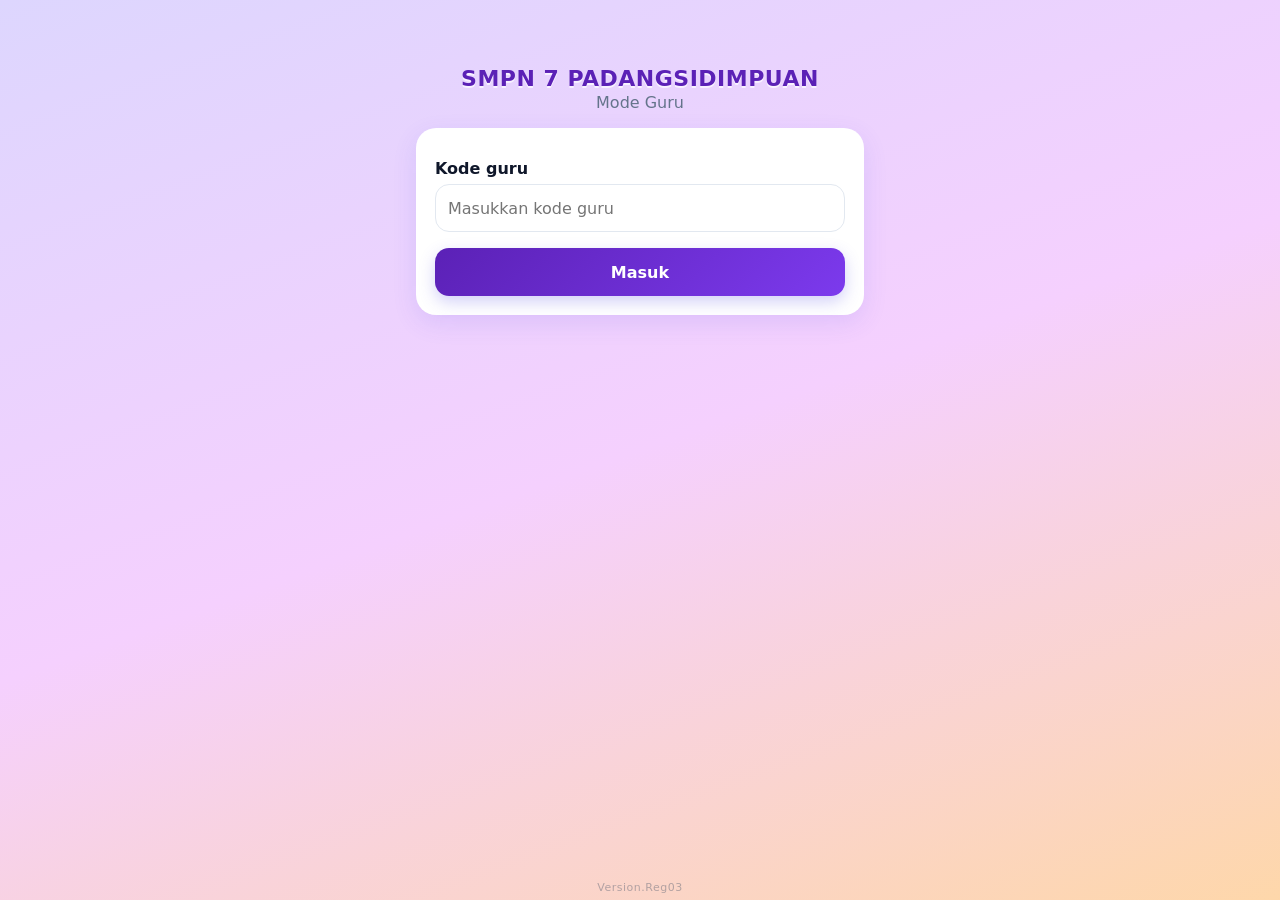
==== guru.html @ 6952d14f "Add files via upload" ====
<!DOCTYPE html>
<html lang="id">
<head>
<meta charset="UTF-8">
<meta name="viewport" content="width=device-width, initial-scale=1, viewport-fit=cover">
<meta name="theme-color" content="#5b21b6">
<title>GURU - SMPN 7 PADANGSIDIMPUAN</title>
<link rel="manifest" href="manifest-guru.webmanifest">
<link rel="icon" href="icon-guru-192.png">
<link rel="apple-touch-icon" href="icon-guru-192.png">
<link rel="stylesheet" href="style.css?v=Reg03">
</head>
<body>

<!-- ===================== HALAMAN: MASUK ===================== -->
<div id="h-login" class="halaman">
  <div class="wadah">
    <h1 class="judul-sekolah js-sekolah"></h1>
    <p class="sub">Portal Siswa</p>
    <div class="kartu">
      <label for="lg-nama">Nama</label>
      <div class="saran-wrap">
        <input id="lg-nama" class="isian" type="text" autocomplete="off" autocapitalize="words" placeholder="Ketik awal nama">
        <div id="lg-saran" class="saran"></div>
      </div>
      <label for="lg-kelas">Kelas</label>
      <select id="lg-kelas" class="isian"></select>
      <label for="lg-pw">Password</label>
      <div class="pw-wrap">
        <input id="lg-pw" class="isian" type="password" maxlength="6" autocomplete="off" autocapitalize="off" placeholder="6 huruf atau angka">
        <button type="button" class="mata" data-target="lg-pw" aria-label="Lihat password">👁️</button>
      </div>
      <div id="lg-galat" class="galat"></div>
      <button id="lg-masuk" class="btn">Masuk</button>
      <p class="tengah" style="margin:14px 0 0">Belum punya akun? <a href="#" id="lg-daftar">Daftar</a></p>
    </div>
  </div>
</div>

<!-- ===================== HALAMAN: DAFTAR ===================== -->
<div id="h-daftar" class="halaman">
  <div class="wadah">
    <h1 class="judul-sekolah js-sekolah"></h1>
    <p class="sub">Daftar Akun Baru</p>
    <div class="kartu">
      <div id="df-status" class="info"></div>
      <label for="df-nama">Nama</label>
      <div class="saran-wrap">
        <input id="df-nama" class="isian" type="text" autocomplete="off" autocapitalize="words" placeholder="Ketik awal nama lalu pilih">
        <div id="df-saran" class="saran"></div>
      </div>
      <div id="dg-nama" class="galat"></div>
      <label for="df-kelas">Kelas</label>
      <select id="df-kelas" class="isian"></select>
      <label for="df-pw">Password</label>
      <div class="pw-wrap">
        <input id="df-pw" class="isian" type="password" maxlength="6" autocomplete="off" autocapitalize="off" placeholder="6 huruf atau angka">
        <button type="button" class="mata" data-target="df-pw" aria-label="Lihat password">👁️</button>
      </div>
      <div id="df-hitung" class="hitung">0/6</div>
      <div id="dg-pw" class="galat"></div>
      <label for="df-pw2">Ulangi password</label>
      <div class="pw-wrap">
        <input id="df-pw2" class="isian" type="password" maxlength="6" autocomplete="off" autocapitalize="off" placeholder="Ketik ulang password">
        <button type="button" class="mata" data-target="df-pw2" aria-label="Lihat password">👁️</button>
      </div>
      <div id="dg-pw2" class="galat"></div>
      <div id="dg-umum" class="galat"></div>
      <button id="df-daftar" class="btn" disabled>Daftar</button>
      <button id="df-kembali" class="btn sekunder">Kembali</button>
    </div>
  </div>
</div>
<!-- ===================== HALAMAN: PILIH MATERI ===================== -->
<style>
.sapa{display:flex;align-items:center;justify-content:space-between;gap:10px}
.sapa b{display:block;font-size:18px}
.sapa span{color:var(--abu);font-size:14px}
.kartu-materi{display:flex;align-items:center;gap:14px;width:100%;text-align:left;border:0;font-family:inherit;font-size:16px;color:var(--teks);cursor:pointer}
.kartu-materi:active{background:var(--utama-muda)}
.kartu-materi .ikon{font-size:34px;width:52px;height:52px;display:flex;align-items:center;justify-content:center;background:var(--utama-muda);border-radius:14px;flex:none}
.kartu-materi .isi{flex:1}
.kartu-materi .isi b{display:block;font-size:18px;margin-bottom:6px}
.lencana{display:inline-block;padding:3px 10px;border-radius:999px;font-size:12px;font-weight:700;color:#fff}
.lencana.terkunci{background:#94a3b8}
.lencana.dikerjakan{background:var(--utama)}
.lencana.menunggu{background:var(--oranye)}
.lencana.nilai{background:var(--hijau)}
.input-kode{text-align:center;font-size:20px;letter-spacing:2px}
</style>
<div id="h-materi" class="halaman">
  <div class="wadah">
    <h1 class="judul-sekolah js-sekolah"></h1>
    <div class="kartu sapa">
      <div><b id="mt-nama"></b><span id="mt-kelas"></span></div>
      <button id="mt-keluar" class="btn sekunder kecil">Keluar</button>
    </div>
    <div id="mt-pindah" class="info"></div>
    <div id="mt-info" class="info"></div>
    <div id="mt-catatan" class="info">Nilai tertinggi yang akan dihitung. Jika ingin mengubah nilai, silakan pilih materinya dan minta remedi.</div>
    <div id="mt-daftar"></div>
  </div>
</div>
<!-- ===================== HALAMAN: SOAL ===================== -->
<style>
.bar-soal{position:sticky;top:0;z-index:30;background:#fff;box-shadow:0 2px 8px rgba(15,23,42,.1);padding-top:env(safe-area-inset-top)}
.bar-soal .in{max-width:480px;margin:0 auto;padding:10px 16px}
.bar-atas{display:flex;justify-content:space-between;align-items:center;gap:8px}
.bar-atas b{color:var(--utama)}
.simpan{font-size:12px;color:var(--abu)}
.simpan.gagal{color:var(--merah)}
.no-teks{font-weight:700;margin:4px 0 8px}
.bulatan{display:flex;flex-wrap:wrap;gap:6px}
.b{width:34px;height:34px;border-radius:50%;border:2px solid var(--garis);background:#fff;font-weight:700;font-size:14px;color:var(--abu);cursor:pointer;font-family:inherit;padding:0}
.b.isi{background:var(--utama);border-color:var(--utama);color:#fff}
.b.warn{background:var(--oranye);border-color:var(--oranye);color:#fff}
.b.kini{box-shadow:0 0 0 3px var(--utama-muda);border-color:var(--utama-gelap)}
.tingkat{font-size:12px;color:var(--abu);margin-bottom:6px}
.teks-soal{margin:0 0 8px;font-size:17px}
.besar{font-size:34px;font-weight:800;text-align:center;letter-spacing:2px;color:var(--utama);padding:10px 0;word-break:break-all}
.baris{display:flex;align-items:center;gap:10px;margin-top:10px}
.baris .bin,.baris .huruf{flex:1;font-size:22px;font-weight:700;letter-spacing:2px;color:var(--utama)}
.baris .isian{flex:1.2;text-align:center;font-size:20px;font-weight:700;letter-spacing:2px}
.foto-grid{display:flex;gap:10px;flex-wrap:wrap}
.fto{position:relative;width:calc(50% - 5px);aspect-ratio:1;border-radius:12px;overflow:hidden;background:#e2e8f0;display:flex;align-items:center;justify-content:center;font-size:13px;color:var(--abu);text-align:center}
.fto img{width:100%;height:100%;object-fit:cover}
.fto .hapus{position:absolute;top:6px;right:6px;width:32px;height:32px;border-radius:50%;border:0;background:rgba(15,23,42,.75);color:#fff;font-size:15px;cursor:pointer}
.tambah-foto{width:calc(50% - 5px);aspect-ratio:1;border:2px dashed var(--utama);border-radius:12px;background:var(--utama-muda);color:var(--utama-gelap);font-weight:700;font-size:14px;cursor:pointer;font-family:inherit;padding:6px}
.nav-bawah{position:fixed;left:0;right:0;bottom:0;z-index:30;background:#fff;box-shadow:0 -2px 8px rgba(15,23,42,.1);padding-bottom:env(safe-area-inset-bottom)}
.nav-bawah .in{max-width:480px;margin:0 auto;padding:10px 16px;display:flex;gap:10px}
.nav-bawah .btn{margin-top:0;flex:1}
.zoom{max-width:100%;max-height:90vh;border-radius:8px}
details summary{cursor:pointer;font-weight:600;color:var(--utama);padding:6px 0}
.tabel-kode{max-height:240px;overflow-y:auto;margin-top:6px}
.tabel-kode table{width:100%;border-collapse:collapse;font-size:13px}
.tabel-kode th,.tabel-kode td{border:1px solid var(--garis);padding:4px 6px;text-align:center}
.tabel-kode th{background:var(--utama-muda);position:sticky;top:0}
</style>
<div id="h-soal" class="halaman">
  <div class="bar-soal"><div class="in">
    <div class="bar-atas"><b id="sl-judul"></b><span id="sl-simpan" class="simpan"></span></div>
    <div id="sl-no" class="no-teks"></div>
    <div id="sl-bul" class="bulatan"></div>
  </div></div>
  <div class="wadah" style="padding-bottom:110px">
    <div class="kartu">
      <div id="sl-tingkat" class="tingkat"></div>
      <p id="sl-teks" class="teks-soal"></p>
      <div id="sl-tampil"></div>
    </div>
    <div class="kartu">
      <label style="margin-top:0">Jawaban</label>
      <div id="sl-jawab"></div>
      <div id="sl-tabel"></div>
    </div>
    <div class="kartu" id="sl-kartu-foto">
      <label style="margin-top:0">Foto pengerjaan (wajib, 1-2 foto)</label>
      <div id="sl-foto" class="foto-grid"></div>
      <input type="file" id="sl-file" accept="image/*" hidden>
      <div id="sl-fgalat" class="galat"></div>
    </div>
  </div>
  <div class="nav-bawah"><div class="in">
    <button id="sl-prev" class="btn sekunder">Sebelumnya</button>
    <button id="sl-next" class="btn">Berikutnya</button>
  </div></div>
</div>
<!-- ===================== HALAMAN: SELESAI ===================== -->
<style>
.semangat{font-size:19px;font-weight:700;color:var(--utama);margin:6px 0 0}
.ring-item{display:flex;justify-content:space-between;align-items:center;width:100%;padding:11px 4px;border:0;border-bottom:1px solid var(--garis);background:none;font-family:inherit;font-size:15px;text-align:left;color:var(--teks);cursor:pointer}
.ring-item:last-child{border-bottom:0}
.ring-item .ok{color:var(--hijau);font-weight:700}
.ring-item .kosong{color:var(--abu)}
.ring-item .warn{color:var(--oranye);font-weight:700}
.bar{height:16px;background:var(--garis);border-radius:999px;overflow:hidden;margin:14px 0 6px}
.bar>div{height:100%;width:0;background:var(--utama);border-radius:999px;transition:width .3s}
.persen{font-size:36px;font-weight:800;color:var(--utama);text-align:center}
.stempel{display:inline-block;border:6px solid var(--hijau);color:var(--hijau);font-size:34px;font-weight:900;padding:8px 22px;border-radius:12px;letter-spacing:4px;transform:rotate(-12deg);animation:cap .8s ease-out}
@keyframes cap{0%{transform:scale(4) rotate(-25deg);opacity:0}55%{transform:scale(.9) rotate(-12deg);opacity:1}70%{transform:scale(1.06) rotate(-15deg)}80%{transform:scale(1) rotate(-9deg)}90%{transform:scale(1) rotate(-14deg)}100%{transform:scale(1) rotate(-12deg)}}
</style>
<div id="h-selesai" class="halaman">
  <div class="wadah">
    <h1 class="judul-sekolah js-sekolah"></h1>
    <div class="kartu tengah"><div style="font-size:48px">🎉</div><p id="sx-semangat" class="semangat"></p></div>
    <div class="kartu"><b id="sx-judul"></b><div id="sx-ring"></div></div>
    <button id="sx-kirim" class="btn hijau">Kirim</button>
    <button id="sx-kembali" class="btn sekunder">Kembali ke soal</button>
  </div>
</div>

<!-- ===================== HALAMAN: KIRIM ===================== -->
<div id="h-kirim" class="halaman">
  <div class="wadah">
    <h1 class="judul-sekolah js-sekolah"></h1>
    <div id="kr-proses" class="kartu tengah">
      <b id="kr-judul">Mengirim jawaban</b>
      <div class="bar"><div id="kr-bar"></div></div>
      <div id="kr-persen" class="persen">0%</div>
      <p id="kr-tahap" style="margin:6px 0 0;color:var(--abu)"></p>
      <p style="margin:12px 0 0;color:var(--oranye);font-size:14px">Jangan menutup halaman ini selama proses.</p>
    </div>
    <div id="kr-gagal" class="kartu tengah" style="display:none">
      <div style="font-size:40px">⚠️</div>
      <b>Gagal mengirim, coba lagi</b>
      <p id="kr-pesan" style="color:var(--abu)"></p>
      <p style="font-size:14px">Jawaban kamu tetap aman di HP.</p>
      <button id="kr-ulang" class="btn">Coba lagi</button>
      <button id="kr-soal" class="btn sekunder">Kembali ke soal</button>
    </div>
    <div id="kr-sukses" class="kartu tengah" style="display:none">
      <div style="margin:18px 0 22px"><span class="stempel">TERKIRIM</span></div>
      <p style="font-size:17px;margin:0 0 4px"><b>Jawaban terkirim.</b></p>
      <p style="margin:0;color:var(--abu)">Nilai akan tampil setelah guru memeriksanya.</p>
      <button id="kr-materi" class="btn">Kembali ke pilih materi</button>
    </div>
  </div>
</div>
<!-- ===================== MODE GURU: LOGIN & MENU ===================== -->
<style>
.menu-grid{display:grid;grid-template-columns:1fr 1fr;gap:12px;margin-bottom:14px}
.menu-kartu{background:#fff;border:0;border-radius:16px;padding:18px 10px;box-shadow:0 2px 10px rgba(15,23,42,.08);font-family:inherit;font-size:15px;font-weight:700;color:var(--utama-gelap);cursor:pointer;display:flex;flex-direction:column;align-items:center;gap:8px;min-height:104px;justify-content:center}
.menu-kartu:active{background:var(--utama-muda)}
.menu-kartu span{font-size:32px}
.gulir{overflow-x:auto}
.tbl{width:100%;border-collapse:collapse;font-size:13px;background:#fff;table-layout:fixed}
.tbl th,.tbl td{border:1px solid var(--garis);padding:6px 5px;text-align:left;white-space:normal;word-break:break-word;line-height:1.25}
.tbl th{background:var(--utama-muda);color:var(--utama-gelap)}
.tbl td.pw{font-family:ui-monospace,Menlo,monospace;font-weight:700}
body.guru .wadah{padding-top:max(54px,calc(env(safe-area-inset-top) + 46px))}
#btn-kembali-guru{display:none;position:fixed;top:max(8px,env(safe-area-inset-top));left:8px;z-index:90;min-height:38px;padding:6px 14px;border:0;border-radius:999px;background:var(--utama);color:#fff;font-weight:700;font-size:14px;font-family:inherit;opacity:.4;cursor:pointer}
#btn-kembali-guru:active{opacity:.9}
#btn-kembali-guru.tampil{display:block}
.pilih-nilai{display:flex;gap:6px;margin-top:10px}
.nilai-deret{display:flex;flex-wrap:nowrap;gap:4px;margin-top:6px}
.nilai-sel{flex:1 1 0;min-width:0;background:#fff;border:1px solid var(--garis);border-radius:8px;padding:3px 4px;text-align:center}
.nilai-sel small{display:block;font-size:11px;color:var(--abu);line-height:1.2;white-space:nowrap;overflow:hidden;text-overflow:ellipsis}
.nilai-sel b{font-size:15px}
.nilai-sel.tertinggi{background:var(--utama-muda);border-color:var(--utama)}
.pn{flex:1;min-height:42px;padding:6px 4px;border:1.5px solid var(--garis);border-radius:10px;background:#fff;font-weight:700;font-size:13px;font-family:inherit;color:var(--teks);cursor:pointer}
.pn.salah.aktif{background:var(--merah);border-color:var(--merah);color:#fff}
.pn.sebagian.aktif{background:var(--oranye);border-color:var(--oranye);color:#fff}
.pn.benar.aktif{background:var(--hijau);border-color:var(--hijau);color:#fff}
#gn-nilai{background:#f1f5f9;font-weight:800;text-align:center;font-size:20px}
.rm-baris{display:flex;align-items:center;gap:8px;padding:10px 0;border-bottom:1px solid var(--garis)}
.rm-baris:last-child{border-bottom:0}
.rm-isi{flex:1;min-width:0}
.rm-isi small{display:block;color:var(--abu)}
.rm-btn{flex:none;width:46px;height:46px;border:0;border-radius:50%;color:#fff;font-size:22px;font-weight:700;cursor:pointer;font-family:inherit}
.rm-btn.ya{background:var(--hijau)}
.rm-btn.tdk{background:var(--merah)}
.item-murid .lencana{align-self:center;text-align:center}
.item-murid{display:flex;justify-content:space-between;gap:8px;width:100%;padding:12px 4px;border:0;border-bottom:1px solid var(--garis);background:none;font-family:inherit;font-size:15px;text-align:left;color:var(--teks);cursor:pointer}
.item-murid small{color:var(--abu)}
.item-murid.pilih{background:var(--utama-muda)}
.kode-baris{display:flex;align-items:center;gap:8px;margin-top:10px}
.kode-baris b{width:62px;flex:none}
.kode-baris .isian{flex:1;min-height:44px}
.sakelar{flex:none;min-width:76px;min-height:44px;border:0;border-radius:10px;font-weight:700;font-size:14px;color:#fff;cursor:pointer;font-family:inherit}
.sakelar.buka{background:var(--hijau)}
.sakelar.tutup{background:var(--merah)}
</style>
<div id="h-guruLogin" class="halaman">
  <div class="wadah">
    <h1 class="judul-sekolah js-sekolah"></h1>
    <p class="sub">Mode Guru</p>
    <div class="kartu">
      <label for="gl-kode">Kode guru</label>
      <input id="gl-kode" class="isian" type="password" autocomplete="off" autocapitalize="off" placeholder="Masukkan kode guru">
      <div id="gl-galat" class="galat"></div>
      <button id="gl-masuk" class="btn">Masuk</button>
      <button id="gl-kembali" class="btn sekunder">Kembali</button>
    </div>
  </div>
</div>

<div id="h-guruMenu" class="halaman">
  <div class="wadah">
    <h1 class="judul-sekolah js-sekolah"></h1>
    <p class="sub">Menu Guru</p>
    <div class="menu-grid">
      <button class="menu-kartu" data-go="guruKelas"><span>👥</span>Daftar kelas</button>
      <button class="menu-kartu" data-go="guruMurid"><span>🛠️</span>Kelola murid</button>
      <button class="menu-kartu" data-go="guruKode"><span>🔑</span>Kode soal</button>
      <button class="menu-kartu" data-go="guruTugas"><span>📝</span>Daftar tugas</button>
    </div>
    <button id="gm-keluar" class="btn sekunder">Keluar</button>
  </div>
</div>

<!-- ===================== MODE GURU: DAFTAR KELAS ===================== -->
<div id="h-guruKelas" class="halaman">
  <div class="wadah lebar">
    <h1 class="judul-sekolah">Daftar Kelas</h1>
    <div class="kartu">
      <label for="gk-kelas" style="margin-top:0">Pilih kelas</label>
      <select id="gk-kelas" class="isian"></select>
      <div id="gk-info" class="info" style="margin-top:10px"></div>
    </div>
    <div class="kartu" id="gk-tabel" style="padding:0;overflow:hidden"></div>
    <button id="gk-kembali" class="btn sekunder">Kembali ke menu</button>
  </div>
</div>

<!-- ===================== MODE GURU: KELOLA MURID ===================== -->
<div id="h-guruMurid" class="halaman">
  <div class="wadah">
    <h1 class="judul-sekolah">Kelola Murid</h1>
    <div class="kartu">
      <label for="gu-cari" style="margin-top:0">Cari nama (awalan, semua kelas)</label>
      <input id="gu-cari" class="isian" type="text" autocomplete="off" placeholder="Ketik awal nama">
      <div id="gu-info" class="info" style="margin-top:10px"></div>
      <div id="gu-daftar" style="margin-top:8px"></div>
    </div>
    <div id="gu-edit" class="kartu" style="display:none">
      <b id="gu-nama" style="font-size:18px"></b>
      <p id="gu-detail" style="margin:4px 0 0;color:var(--abu);font-size:14px"></p>
      <label>Reset password (6 huruf/angka)</label>
      <input id="gu-pw" class="isian" type="text" maxlength="6" autocomplete="off" autocapitalize="off" placeholder="Password baru">
      <button id="gu-simpanpw" class="btn">Reset password</button>
      <button id="gu-mandiri" class="btn sekunder">Murid atur ulang sendiri</button>
      <p style="margin:6px 0 0;color:var(--abu);font-size:13px">Password dikosongkan. Murid mengisi password baru lewat menu Daftar (nama dan kelas sama).</p>
      <label>Ubah kelas</label>
      <select id="gu-kelas" class="isian"></select>
      <button id="gu-simpankelas" class="btn">Pindahkan kelas</button>
      <div id="gu-galat" class="galat"></div>
    </div>
    <button id="gu-kembali" class="btn sekunder">Kembali ke menu</button>
  </div>
</div>

<!-- ===================== MODE GURU: KODE SOAL ===================== -->
<div id="h-guruKode" class="halaman">
  <div class="wadah">
    <h1 class="judul-sekolah">Kode Soal</h1>
    <div class="kartu">
      <label for="gd-materi" style="margin-top:0">Materi</label>
      <select id="gd-materi" class="isian"></select>
      <div id="gd-info" class="info" style="margin-top:10px"></div>
      <div id="gd-ujian" style="display:none;margin:0 0 12px"><button id="gd-tampil" class="btn sekunder"></button><p class="nl">Kode ujian berlaku 15 menit sejak dibuka, lalu terhapus otomatis. Murid yang sudah masuk tidak terganggu.</p></div>
      <div id="gd-baris"></div>
      <button id="gd-simpan" class="btn">Simpan</button>
    </div>
    <button id="gd-kembali" class="btn sekunder">Kembali ke menu</button>
  </div>
</div>
<!-- ===================== MODE GURU: DAFTAR TUGAS ===================== -->
<style>
.tb{display:inline-block;padding:3px 10px;border-radius:999px;font-size:12px;font-weight:700;color:#fff}
.tb.ya{background:var(--hijau)}
.tb.tdk{background:var(--merah)}
.tb.kos{background:#94a3b8}
.kelas-kartu{background:#fff;border:0;border-radius:16px;padding:14px 10px;box-shadow:0 2px 10px rgba(15,23,42,.08);font-family:inherit;color:var(--teks);cursor:pointer;text-align:center}
.kelas-kartu b{display:block;font-size:20px;color:var(--utama-gelap)}
.kelas-kartu small{display:block;color:var(--abu);margin-top:4px;font-size:12px}
.kelas-kartu.pilih{outline:3px solid var(--utama)}
.jwb{margin:6px 0;padding:8px 10px;background:var(--bg);border-radius:10px;font-size:15px;word-break:break-word}
.jwb small{display:block;color:var(--abu);font-size:12px}
.mini-foto{display:flex;gap:8px;margin-top:8px}
.mini-foto img{width:calc(50% - 4px);aspect-ratio:1;object-fit:cover;border-radius:10px;cursor:pointer}
.langkah{margin:6px 0 0;padding-left:20px;font-size:14px;color:#334155}
</style>
<div id="h-guruTugas" class="halaman">
  <div class="wadah">
    <h1 class="judul-sekolah">Daftar Tugas</h1>
    <button id="gt-remedi" class="btn sekunder" style="margin-top:0;margin-bottom:14px">🔁 Permintaan Remedi</button>
    <div class="kartu">
      <label for="gt-materi" style="margin-top:0">Materi</label>
      <div id="gt-materi" class="menu-grid"></div>
      <label for="gt-cari">Cari murid (semua kelas)</label>
      <input id="gt-cari" class="isian" type="text" autocomplete="off" placeholder="Ketik awal nama">
      <div id="gt-info" class="info" style="margin-top:10px"></div>
      <div id="gt-hasil"></div>
    </div>
    <div id="gt-kelas" class="menu-grid"></div>
    <div id="gt-daftarwrap" class="kartu" style="display:none">
      <div style="display:flex;justify-content:space-between;align-items:center;gap:8px">
        <b id="gt-judulkelas"></b>
        <button id="gt-rekap" class="btn sekunder kecil" style="margin-top:0">Rekap nilai</button>
      </div>
      <div id="gt-daftar"></div>
    </div>
    <button id="gt-kembali" class="btn sekunder">Kembali ke menu</button>
  </div>
</div>

<div id="h-guruRekap" class="halaman">
  <div class="wadah">
    <h1 class="judul-sekolah">Rekap Nilai</h1>
    <div class="kartu">
      <b id="gr-judul"></b>
      <div id="gr-info" class="info" style="margin-top:10px"></div>
      <div id="gr-tabel" style="margin-top:8px"></div>
    </div>
    <button id="gr-kembali" class="btn sekunder">Kembali</button>
  </div>
</div>

<!-- ===================== MODE GURU: PERMINTAAN REMEDI ===================== -->
<div id="h-guruRemedi" class="halaman">
  <div class="wadah">
    <h1 class="judul-sekolah">Permintaan Remedi</h1>
    <div class="kartu">
      <div id="rm-info" class="info"></div>
      <div id="rm-daftar"></div>
    </div>
    <button id="rm-kembali" class="btn sekunder">Kembali</button>
  </div>
</div>

<!-- ===================== MODE GURU: PENILAIAN ===================== -->
<div id="h-guruNilai" class="halaman">
  <div class="wadah" style="padding-bottom:24px">
    <div class="kartu">
      <div class="sapa">
        <div><b id="gn-nama"></b><span id="gn-kelas"></span></div>
        <button id="gn-kembali" class="btn sekunder kecil">Daftar</button>
      </div>
      <div id="gn-pos" class="info" style="margin-top:10px"></div>
    </div>
    <div id="gn-soal"></div>
    <div class="kartu">
      <div id="gn-namakecil" style="font-size:12px;color:var(--abu);margin-bottom:2px"></div>
      <b id="gn-auto"></b>
      <label for="gn-nilai">Nilai akhir (total otomatis)</label>
      <input id="gn-nilai" class="isian" type="text" readonly maxlength="3" autocomplete="off">
      <div id="gn-galat" class="galat"></div>
      <button id="gn-simpan" class="btn">Simpan nilai</button>
    </div>
    <div class="kartu">
      <div style="display:flex;gap:10px">
        <button id="gn-prev" class="btn sekunder" style="margin-top:0">Murid sebelumnya</button>
        <button id="gn-next" class="btn" style="margin-top:0">Murid berikutnya</button>
      </div>
      <button id="gn-bukaulang" class="btn sekunder" style="display:none">🔓 Buka ulang ujian</button>
      <button id="gn-kembali2" class="btn sekunder">Kembali ke daftar</button>
    </div>
  </div>
</div>

<button id="btn-kembali-guru" type="button">← Kembali</button>
<div class="versi"></div>
<div id="toast"></div>

<!-- ===================== BANK SOAL (tempel isi file apa adanya) ===================== -->
<script>window.MODE = 'guru';</script>
<script src="app.js?v=Reg03"></script>
</body>
</html>
---- style.css ----
:root{--utama:#1d4ed8;--utama-gelap:#1e40af;--utama-muda:#dbeafe;--hijau:#16a34a;--merah:#dc2626;--oranye:#ea580c;--bg:#f1f5f9;--kartu:#ffffff;--teks:#0f172a;--abu:#64748b;--garis:#e2e8f0}
body.guru{--utama:#5b21b6;--utama-gelap:#4c1d95;--utama-muda:#ede9fe}
*{box-sizing:border-box;-webkit-tap-highlight-color:transparent}
html,body{margin:0;padding:0}
body{font-family:system-ui,-apple-system,"Segoe UI",Roboto,sans-serif;font-size:16px;color:var(--teks);background:var(--bg);min-height:100vh}
.halaman{display:none}
.halaman.aktif{display:block}
.wadah{max-width:480px;margin:0 auto;padding:16px;padding-top:max(16px,env(safe-area-inset-top));padding-bottom:max(16px,env(safe-area-inset-bottom))}
.wadah.lebar{max-width:960px}
.judul-sekolah{margin:12px 0 2px;text-align:center;font-size:22px;color:var(--utama)}
.sub{margin:0 0 16px;text-align:center;color:var(--abu)}
.kartu{background:var(--kartu);border-radius:16px;padding:18px;box-shadow:0 2px 10px rgba(15,23,42,.08);margin-bottom:14px}
label{display:block;font-weight:600;margin:12px 0 6px}
.isian{width:100%;min-height:48px;padding:10px 12px;font-size:16px;border:1.5px solid var(--garis);border-radius:12px;background:#fff;color:var(--teks);font-family:inherit}
.isian:focus{outline:none;border-color:var(--utama)}
.btn{display:block;width:100%;min-height:48px;margin-top:16px;padding:12px;font-size:16px;font-weight:700;border:0;border-radius:12px;background:var(--utama);color:#fff;cursor:pointer;font-family:inherit}
.btn:active{background:var(--utama-gelap)}
.btn:disabled{background:#cbd5e1;color:#94a3b8;cursor:not-allowed}
.btn.sekunder{background:#fff;color:var(--utama);border:1.5px solid var(--utama)}
.btn.hijau{background:var(--hijau)}
.btn.merah{background:var(--merah)}
.btn.kecil{display:inline-block;width:auto;min-height:40px;margin-top:0;padding:8px 14px;font-size:14px}
.btn-guru{display:inline-block;width:auto;min-height:40px;margin-top:6px;padding:8px 22px;font-size:14px;font-weight:700;border:0;border-radius:999px;background:linear-gradient(135deg,#5b21b6,#db2777);color:#fff;cursor:pointer;font-family:inherit;box-shadow:0 4px 12px rgba(91,33,182,.3)}
.tengah{text-align:center}
a{color:var(--utama);font-weight:600}
.galat{color:var(--merah);font-size:13px;margin-top:4px;min-height:0}
.galat:empty{display:none}
.info{background:var(--utama-muda);color:var(--utama-gelap);padding:10px 12px;border-radius:10px;font-size:14px}
.info:empty{display:none}
.versi{position:fixed;left:0;right:0;bottom:6px;text-align:center;font-size:11px;letter-spacing:.5px;color:#475569;opacity:.4;filter:blur(.4px);pointer-events:none;z-index:60}
body[data-hal="soal"] .versi{bottom:calc(80px + env(safe-area-inset-bottom))}
.nl{font-size:14px;color:var(--abu);margin-top:4px}
.ns-baris{display:flex;gap:8px;align-items:center;margin-top:10px}
.ns-baris .isian{flex:1;text-align:center}
.ns-baris .btn{margin-top:0;width:auto;padding:0 14px}
.saran-wrap{position:relative}
.saran{display:none;position:absolute;left:0;right:0;top:100%;z-index:20;background:#fff;border:1.5px solid var(--garis);border-radius:12px;box-shadow:0 6px 18px rgba(15,23,42,.15);max-height:240px;overflow-y:auto;margin-top:4px}
.saran-item{padding:12px;border-bottom:1px solid var(--garis);cursor:pointer}
.saran-item:last-child{border-bottom:0}
.saran-item:active{background:var(--utama-muda)}
.pw-wrap{position:relative}
.pw-wrap .isian{padding-right:52px}
.mata{position:absolute;right:4px;top:4px;width:44px;height:40px;border:0;background:none;font-size:20px;cursor:pointer}
.hitung{text-align:right;font-size:12px;color:var(--abu);margin-top:4px}
.overlay{position:fixed;inset:0;z-index:100;background:rgba(15,23,42,.55);display:flex;align-items:center;justify-content:center;padding:20px}
.modal{background:#fff;border-radius:16px;padding:20px;width:100%;max-width:380px;box-shadow:0 10px 30px rgba(0,0,0,.3)}
.modal h3{margin:0 0 8px;font-size:18px}
.modal p{margin:0 0 4px;color:#334155;white-space:pre-line}
.modal .btn{margin-top:10px}
#toast{position:fixed;left:50%;bottom:calc(24px + env(safe-area-inset-bottom));transform:translateX(-50%);background:#0f172a;color:#fff;padding:10px 16px;border-radius:999px;font-size:14px;z-index:200;opacity:0;pointer-events:none;transition:opacity .25s;max-width:90%;text-align:center}
#toast.tampil{opacity:1}

/* ===== TAMPILAN BARU: modern & ceria ===== */
body{background:linear-gradient(160deg,#bfdbfe 0%,#ddd6fe 45%,#fbcfe8 100%);background-attachment:fixed}
body.guru{background:linear-gradient(160deg,#ddd6fe 0%,#f5d0fe 50%,#fed7aa 100%);background-attachment:fixed}
.judul-sekolah{font-weight:800;letter-spacing:.5px;text-shadow:0 2px 0 rgba(255,255,255,.7)}
.kartu{border-radius:20px;box-shadow:0 8px 24px rgba(79,70,229,.12);border:1px solid rgba(255,255,255,.8)}
.btn{border-radius:14px;background:linear-gradient(135deg,var(--utama),#7c3aed);box-shadow:0 6px 16px rgba(79,70,229,.25)}
.btn:active{filter:brightness(.92)}
.menu-kartu,.kelas-kartu{border-radius:20px;box-shadow:0 6px 18px rgba(79,70,229,.14);border:1px solid rgba(255,255,255,.9)}
.isian{border-radius:14px}
.item-murid.pilih,.menu-kartu.pilih{background:var(--utama-muda)}
.menu-kartu.pilih{outline:3px solid var(--utama)}
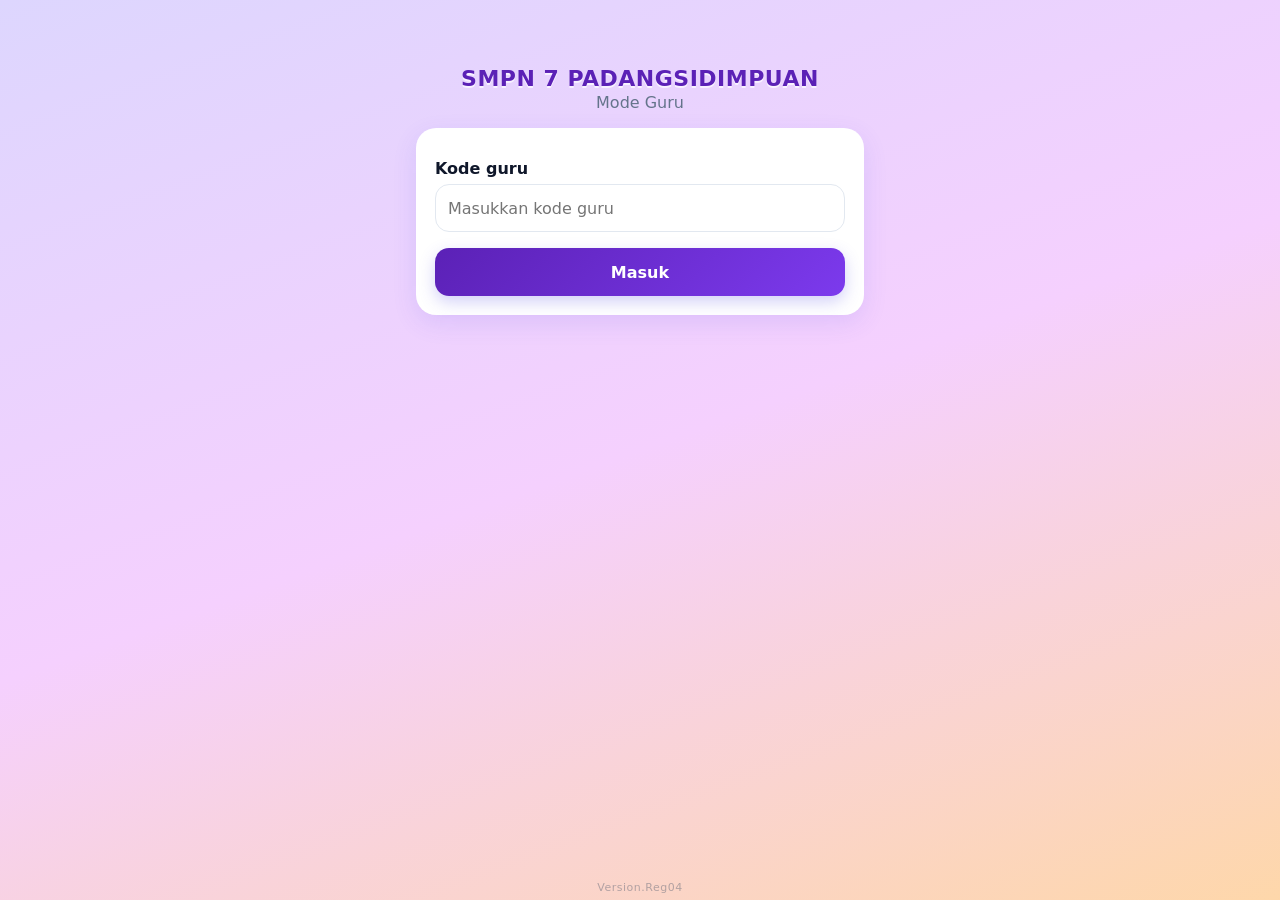
==== commit 9e6a214e: "Add files via upload" ====
--- a/guru.html
+++ b/guru.html
@@ -8,7 +8,7 @@
 <link rel="manifest" href="manifest-guru.webmanifest">
 <link rel="icon" href="icon-guru-192.png">
 <link rel="apple-touch-icon" href="icon-guru-192.png">
-<link rel="stylesheet" href="style.css?v=Reg03">
+<link rel="stylesheet" href="style.css?v=Reg04">
 </head>
 <body>
 
@@ -283,8 +283,52 @@
       <button class="menu-kartu" data-go="guruMurid"><span>🛠️</span>Kelola murid</button>
       <button class="menu-kartu" data-go="guruKode"><span>🔑</span>Kode soal</button>
       <button class="menu-kartu" data-go="guruTugas"><span>📝</span>Daftar tugas</button>
+      <button class="menu-kartu" data-go="guruRekapMenu"><span>📊</span>Rekap nilai</button>
+      <button class="menu-kartu" data-go="guruVoting"><span>🗳️</span>Voting guru</button>
+      <button class="menu-kartu" data-go="guruAlasan"><span>💬</span>Alasan voting</button>
     </div>
     <button id="gm-keluar" class="btn sekunder">Keluar</button>
+  </div>
+</div>
+
+<!-- ===================== MODE GURU: VOTING GURU ===================== -->
+<style>
+.btn.redup{opacity:.5}
+.al-judul{padding:10px 12px;font-weight:700;color:var(--utama-gelap)}
+.al-n{font-weight:700}
+.al-r{font-size:12px;color:var(--abu);margin-top:3px}
+</style>
+<div id="h-guruVoting" class="halaman">
+  <div class="wadah">
+    <h1 class="judul-sekolah">Voting Guru</h1>
+    <div class="kartu">
+      <div id="gv-info" class="info"></div>
+      <button id="gv-tampil" class="btn sekunder" type="button"></button>
+    </div>
+    <div class="kartu">
+      <label style="margin-top:0">Layar juara (voting.html)</label>
+      <button id="gv-j3" class="btn sekunder redup" type="button"></button>
+      <button id="gv-j2" class="btn sekunder redup" type="button"></button>
+      <button id="gv-j1" class="btn sekunder redup" type="button"></button>
+      <button id="gv-ulang" class="btn sekunder" type="button">🔄 Ulang dari awal</button>
+      <p class="nl">Tekan berurutan: juara 3, lalu 2, lalu 1. Layar menghitung mundur 5 detik, lalu kembang api dan nama juara muncul.</p>
+    </div>
+    <button id="gv-kembali" class="btn sekunder">Kembali ke menu</button>
+  </div>
+</div>
+
+<!-- ===================== MODE GURU: ALASAN VOTING ===================== -->
+<div id="h-guruAlasan" class="halaman">
+  <div class="wadah lebar">
+    <h1 class="judul-sekolah">Alasan Voting</h1>
+    <div class="kartu">
+      <label for="al-kelas" style="margin-top:0">Pilih kelas</label>
+      <select id="al-kelas" class="isian"></select>
+      <div id="al-info" class="info" style="margin-top:10px"></div>
+    </div>
+    <div class="kartu" id="al-rekap" style="padding:0;overflow:hidden;display:none"></div>
+    <div class="kartu" id="al-tabel" style="padding:0;overflow:hidden;display:none"></div>
+    <button id="al-kembali" class="btn sekunder">Kembali ke menu</button>
   </div>
 </div>
 
@@ -338,6 +382,8 @@
       <select id="gd-materi" class="isian"></select>
       <div id="gd-info" class="info" style="margin-top:10px"></div>
       <div id="gd-ujian" style="display:none;margin:0 0 12px"><button id="gd-tampil" class="btn sekunder"></button><p class="nl">Kode ujian berlaku 15 menit sejak dibuka, lalu terhapus otomatis. Murid yang sudah masuk tidak terganggu.</p></div>
+      <div style="margin:0 0 12px"><button id="gd-pid" class="btn sekunder" type="button"></button>
+        <button id="gd-pidreset" class="btn sekunder" type="button" style="margin-top:8px">🔄 Reset daftar pelanggaran di layar PID</button></div>
       <div id="gd-baris"></div>
       <button id="gd-simpan" class="btn">Simpan</button>
     </div>
@@ -396,6 +442,35 @@
   </div>
 </div>
 
+<!-- ===================== MODE GURU: REKAP NILAI SEMUA MATERI ===================== -->
+<style>
+.rk-kelas{display:grid;grid-template-columns:repeat(4,1fr);gap:6px}
+.rk-kelas button{min-height:44px;border:1.5px solid var(--garis);border-radius:12px;background:#fff;color:var(--teks);font-family:inherit;font-size:14px;font-weight:700;cursor:pointer}
+.rk-kelas button.pilih{background:var(--utama);border-color:var(--utama);color:#fff}
+.rk-tbl{width:100%;border-collapse:collapse;table-layout:fixed;background:#fff}
+.rk-tbl th,.rk-tbl td{border:1px solid var(--garis);padding:6px 2px;text-align:center;font-size:11px;line-height:1.25;word-break:break-word}
+.rk-tbl th{background:var(--utama-muda);color:var(--utama-gelap)}
+.rk-tbl td.n{text-align:left;padding-left:5px}
+.rk-tbl td.k{color:#94a3b8}
+.rk-ket{font-size:11px;color:var(--abu);margin-top:8px;line-height:1.6}
+</style>
+<div id="h-guruRekapMenu" class="halaman">
+  <div class="wadah">
+    <h1 class="judul-sekolah">Rekap Nilai</h1>
+    <div class="kartu">
+      <label style="margin-top:0">Pilih kelas</label>
+      <div id="rk-kelas" class="rk-kelas"></div>
+    </div>
+    <div class="kartu">
+      <b id="rk-judul"></b>
+      <div id="rk-info" class="info" style="margin-top:10px"></div>
+      <div id="rk-tabel" style="margin-top:8px"></div>
+      <div id="rk-ket" class="rk-ket"></div>
+    </div>
+    <button id="rk-kembali" class="btn sekunder">Kembali ke menu</button>
+  </div>
+</div>
+
 <!-- ===================== MODE GURU: PERMINTAAN REMEDI ===================== -->
 <div id="h-guruRemedi" class="halaman">
   <div class="wadah">
@@ -444,6 +519,6 @@
 
 <!-- ===================== BANK SOAL (tempel isi file apa adanya) ===================== -->
 <script>window.MODE = 'guru';</script>
-<script src="app.js?v=Reg03"></script>
+<script src="app.js?v=Reg04"></script>
 </body>
 </html>
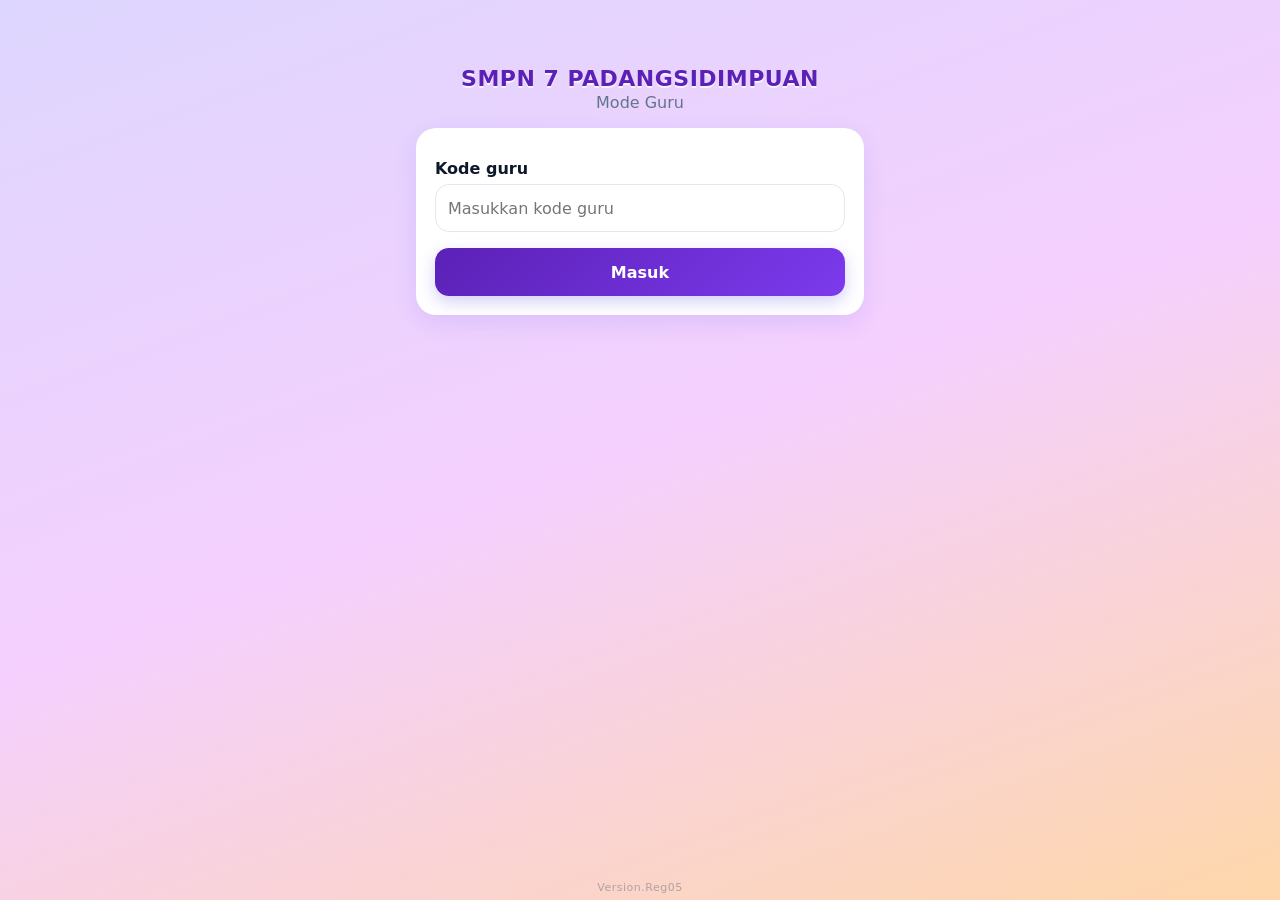
==== commit c1be050d: "Add files via upload" ====
--- a/guru.html
+++ b/guru.html
@@ -8,7 +8,7 @@
 <link rel="manifest" href="manifest-guru.webmanifest">
 <link rel="icon" href="icon-guru-192.png">
 <link rel="apple-touch-icon" href="icon-guru-192.png">
-<link rel="stylesheet" href="style.css?v=Reg04">
+<link rel="stylesheet" href="style.css?v=Reg05">
 </head>
 <body>
 
@@ -122,10 +122,10 @@
 .baris .bin,.baris .huruf{flex:1;font-size:22px;font-weight:700;letter-spacing:2px;color:var(--utama)}
 .baris .isian{flex:1.2;text-align:center;font-size:20px;font-weight:700;letter-spacing:2px}
 .foto-grid{display:flex;gap:10px;flex-wrap:wrap}
-.fto{position:relative;width:calc(50% - 5px);aspect-ratio:1;border-radius:12px;overflow:hidden;background:#e2e8f0;display:flex;align-items:center;justify-content:center;font-size:13px;color:var(--abu);text-align:center}
-.fto img{width:100%;height:100%;object-fit:cover}
+.fto{position:relative;width:calc(50% - 5px);aspect-ratio:3/4;border-radius:12px;overflow:hidden;background:#e2e8f0;display:flex;align-items:center;justify-content:center;font-size:13px;color:var(--abu);text-align:center}
+.fto img{width:100%;height:100%;object-fit:contain;background:#e2e8f0}
 .fto .hapus{position:absolute;top:6px;right:6px;width:32px;height:32px;border-radius:50%;border:0;background:rgba(15,23,42,.75);color:#fff;font-size:15px;cursor:pointer}
-.tambah-foto{width:calc(50% - 5px);aspect-ratio:1;border:2px dashed var(--utama);border-radius:12px;background:var(--utama-muda);color:var(--utama-gelap);font-weight:700;font-size:14px;cursor:pointer;font-family:inherit;padding:6px}
+.tambah-foto{width:calc(50% - 5px);aspect-ratio:3/4;border:2px dashed var(--utama);border-radius:12px;background:var(--utama-muda);color:var(--utama-gelap);font-weight:700;font-size:14px;cursor:pointer;font-family:inherit;padding:6px}
 .nav-bawah{position:fixed;left:0;right:0;bottom:0;z-index:30;background:#fff;box-shadow:0 -2px 8px rgba(15,23,42,.1);padding-bottom:env(safe-area-inset-bottom)}
 .nav-bawah .in{max-width:480px;margin:0 auto;padding:10px 16px;display:flex;gap:10px}
 .nav-bawah .btn{margin-top:0;flex:1}
@@ -403,7 +403,7 @@
 .jwb{margin:6px 0;padding:8px 10px;background:var(--bg);border-radius:10px;font-size:15px;word-break:break-word}
 .jwb small{display:block;color:var(--abu);font-size:12px}
 .mini-foto{display:flex;gap:8px;margin-top:8px}
-.mini-foto img{width:calc(50% - 4px);aspect-ratio:1;object-fit:cover;border-radius:10px;cursor:pointer}
+.mini-foto img{width:calc(50% - 4px);aspect-ratio:3/4;object-fit:contain;background:#e2e8f0;border-radius:10px;cursor:pointer}
 .langkah{margin:6px 0 0;padding-left:20px;font-size:14px;color:#334155}
 </style>
 <div id="h-guruTugas" class="halaman">
@@ -499,6 +499,9 @@
       <b id="gn-auto"></b>
       <label for="gn-nilai">Nilai akhir (total otomatis)</label>
       <input id="gn-nilai" class="isian" type="text" readonly maxlength="3" autocomplete="off">
+      <label for="gn-catatan">Catatan untuk murid (boleh kosong)</label>
+      <textarea id="gn-catatan" class="isian" rows="3" maxlength="300" style="resize:none;min-height:84px" placeholder="Contoh: Soal 2 salah karena sisa bagi dibaca dari atas. Baca dari bawah."></textarea>
+      <div id="gn-hitung" class="hitung">0/300</div>
       <div id="gn-galat" class="galat"></div>
       <button id="gn-simpan" class="btn">Simpan nilai</button>
     </div>
@@ -519,6 +522,6 @@
 
 <!-- ===================== BANK SOAL (tempel isi file apa adanya) ===================== -->
 <script>window.MODE = 'guru';</script>
-<script src="app.js?v=Reg04"></script>
+<script src="app.js?v=Reg05"></script>
 </body>
 </html>
--- a/style.css
+++ b/style.css
@@ -60,4 +60,51 @@
 .menu-kartu,.kelas-kartu{border-radius:20px;box-shadow:0 6px 18px rgba(79,70,229,.14);border:1px solid rgba(255,255,255,.9)}
 .isian{border-radius:14px}
 .item-murid.pilih,.menu-kartu.pilih{background:var(--utama-muda)}
-.menu-kartu.pilih{outline:3px solid var(--utama)}+.menu-kartu.pilih{outline:3px solid var(--utama)}
+
+/* ===== Reg05: foto di latar belakang, langkah ke bawah, halaman hasil murid ===== */
+.fto .fto-up{position:absolute;left:0;right:0;bottom:0;padding:6px;background:rgba(15,23,42,.7);color:#fff;font-size:13px;font-weight:700}
+.fto .fto-gagal{position:absolute;inset:0;background:rgba(185,28,28,.82);color:#fff;display:flex;flex-direction:column;align-items:center;justify-content:center;gap:8px;padding:8px;font-weight:700;font-size:13px}
+.fto .fto-gagal .btn{background:#fff;color:#b91c1c;box-shadow:none}
+.fto .putar{position:absolute;top:6px;left:6px;width:32px;height:32px;border-radius:50%;border:0;background:rgba(15,23,42,.75);color:#fff;font-size:18px;line-height:1;cursor:pointer;padding:0}
+.b.gagal{background:var(--merah);border-color:var(--merah);color:#fff}
+.b.unggah{border-style:dashed;animation:denyut 1.1s ease-in-out infinite}
+@keyframes denyut{0%,100%{opacity:1}50%{opacity:.55}}
+.antri-gagal{color:var(--merah);font-weight:600}
+.antri-gagal:empty,#sl-antri:empty{display:none}
+
+.langkah-bawah{margin-top:4px}
+.lk-judul{font-weight:700;margin:10px 0 2px;color:var(--teks)}
+.lk-baris{font-family:ui-monospace,Menlo,Consolas,monospace;font-size:14px;line-height:1.7;color:#334155;word-break:break-word}
+.lk-baris.lk-total{font-weight:700;color:var(--teks)}
+
+.hs-atas{display:flex;align-items:center;justify-content:space-between;gap:10px;margin:6px 0 12px}
+.hs-judul{text-align:right;min-width:0}
+.hs-judul b{display:block;font-size:17px}
+.hs-judul small{color:var(--abu);font-size:12px}
+.hs-tab{display:flex;gap:6px;overflow-x:auto;margin-bottom:12px;padding-bottom:2px}
+.hs-tab:empty{display:none}
+.hs-tab-b{flex:none;min-height:40px;padding:8px 14px;border:1.5px solid var(--utama);border-radius:999px;background:#fff;color:var(--utama);font-weight:700;font-size:14px;font-family:inherit;cursor:pointer}
+.hs-tab-b.aktif{background:var(--utama);color:#fff}
+.hs-nilai{display:flex;align-items:center;justify-content:space-between;gap:10px}
+.hs-nilai small{display:block;color:var(--abu);font-size:13px}
+.hs-nilai b{font-size:38px;line-height:1.15}
+.hs-ket{text-align:right;color:var(--abu);font-size:13px;line-height:1.5}
+.hs-menunggu{background:#ffedd5;color:#9a3412;padding:10px 12px;border-radius:12px;font-weight:600;font-size:14px;margin-bottom:14px}
+.hs-catatan{background:#fef9c3;border:1.5px solid #facc15;border-radius:16px;padding:14px;margin-bottom:14px}
+.hs-catatan b{display:block;color:#854d0e;margin-bottom:4px}
+.hs-catatan p{margin:0;white-space:pre-line;word-break:break-word;color:#422006;line-height:1.5}
+.hs-soal-atas{display:flex;justify-content:space-between;align-items:center;gap:8px}
+.hs-soal-atas small{color:var(--abu);margin-right:8px}
+.hs-badge{display:inline-block;padding:3px 10px;border-radius:999px;font-size:12px;font-weight:700;color:#fff}
+.hs-badge.ya{background:var(--hijau)}
+.hs-badge.tdk{background:var(--merah)}
+.hs-badge.kos{background:#94a3b8}
+.hs-teks{margin:8px 0 4px}
+.hs-banding{display:flex;gap:8px}
+.hs-banding .jwb{flex:1;min-width:0}
+.jwb.salah{background:#fee2e2;color:#991b1b}
+.jwb.benar,.jwb.kunci{background:#dcfce7;color:#166534}
+.jwb.salah small,.jwb.benar small,.jwb.kunci small{color:inherit;opacity:.8}
+.hs-lk summary{cursor:pointer;font-weight:600;margin:8px 0 2px}
+.hs-foto-judul{font-size:13px;color:var(--abu);margin-top:8px}
